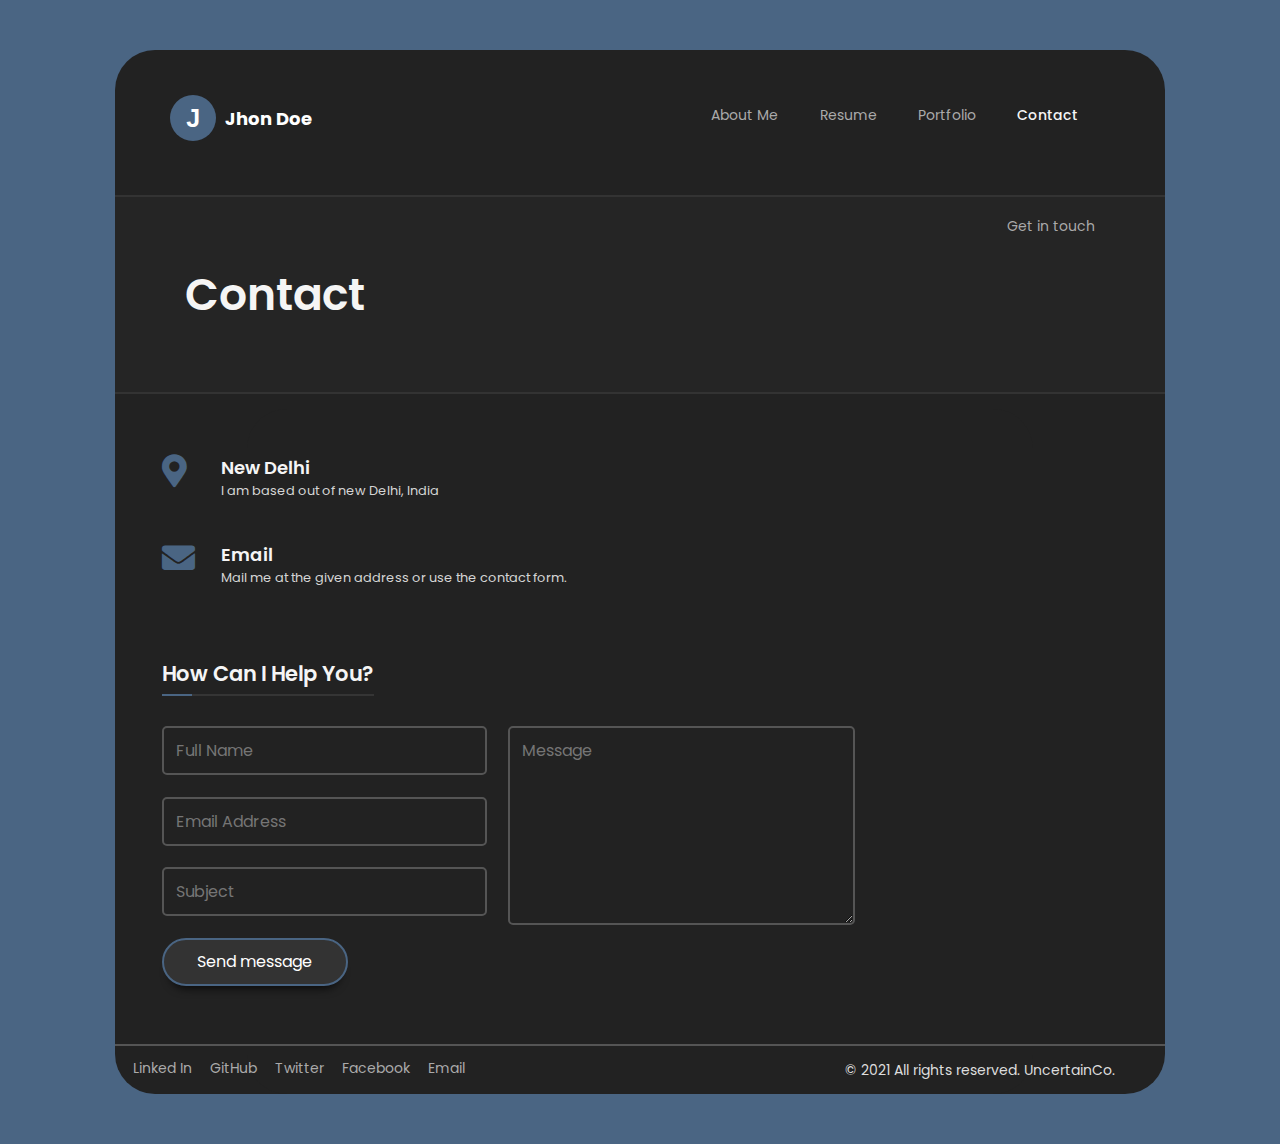
==== #new-web/templates/contact.html @ 74f6d920 "contact page done" ====
<!DOCTYPE html>
<html lang="en">
<head>
    <meta charset="UTF-8">
    <meta name="viewport" content="width=device-width, initial-scale=1.0">
    <link href="https://cdn.jsdelivr.net/npm/bootstrap@5.0.2/dist/css/bootstrap.min.css" rel="stylesheet" integrity="sha384-EVSTQN3/azprG1Anm3QDgpJLIm9Nao0Yz1ztcQTwFspd3yD65VohhpuuCOmLASjC" crossorigin="anonymous">
    <link rel="stylesheet" href="../static/main.css">
    <link href="https://cdnjs.cloudflare.com/ajax/libs/font-awesome/5.13.0/css/all.min.css" rel="stylesheet">
    <title>Contact us</title>
</head>
<body>
<div class="container">
    <nav class="nav-bar">
        <div class="side-logo">
            <div class="logo">
                <div><p>J</p></div>
                <p><strong>Jhon Doe</strong></p>
            </div>
        </div>
        <div class="nav-contents">
            <div class="contents">
                <ul>
                    <a href="#"><li>About Me</li></a>
                    <a href="../templates/resume.html"><li>Resume</li></a>
                    <a href="#"><li>Portfolio</li></a>
                    <a href="#"><li class="bold">Contact</li></a>
                </ul>
            </div>
        </div>
    </nav>
<header>
        <div class="contact_area">
        <div class="contact ">
            <h1>Contact</h1>
            <div class="sub_ti">
                <h4>Get in touch</h4>
            </div>
        </div>
        </div>
    </header>

      <div class="container">
          <div class="row">
                  <div class=" col-xs-12 col-sm-4 ">
                  <div class="info_icon">
                      <div class="icon_block">
                          <div class="icon">
                               <i class="fas fa-map-marker-alt"></i>
                          </div>
                          <div class="icon_text">
                              <h4 style="font-size:18px ;">New Delhi</h4>
                              <p style="font-size:12.88px ;">I am based out of new Delhi, India</p>
                          </div>
                      </div>
                     <div class="icon_block">
                          <div class="icon">
                            <i class="fas fa-envelope"></i>
                          </div>
                          <div class="icon_text">
                              <h4 style="font-size:18px ;">Email</h4>
                              <p style="font-size:12.88px ;">Mail me at the given address or use the contact form.</p>
                          </div>
                      </div>
                  </div>
</div>
<div class=" col-xs-12 col-sm-8 ">

                    <div class="title">
                      <h2>
                        How Can I Help You?
                    </h2>  
                    </div>
                    <form class="contact-form"  method="post">

                      <div class="messages"></div>

                      <div class="controls two-columns">
                        <div class="fields clearfix">
                          <div class="left-column">
                            <div class="form-group form-group-with-icon">
                              <input id="form_name" type="text" name="name" class="form-control" placeholder="Full Name" required="required" data-error="Name is required.">
                              <div class="form-control-border"></div>
                              <div class="help-block with-errors"></div>
                            </div>

                            <div class="form-group form-group-with-icon">
                              <input id="form_email" type="email" name="email" class="form-control" placeholder="Email Address" required="required" data-error="Valid email is required.">
                              <div class="form-control-border"></div>
                              <div class="help-block with-errors"></div>
                            </div>

                            <div class="form-group form-group-with-icon">
                              <input id="form_name" type="text" name="subject" class="form-control" placeholder="Subject" required="required" data-error="Subject is required.">
                              <div class="form-control-border"></div>
                              <div class="help-block with-errors"></div>
                            </div>
                          </div>
                          <div class="right-column">
                            <div class="form-group form-group-with-icon">
                              <textarea id="form_message" name="message" class="form-control" placeholder="Message" rows="7" required="required" data-error="Please, leave me a message."></textarea>
                              <div class="form-control-border"></div>
                              <div class="help-block with-errors"></div>
                            </div>
                          </div>
                        </div>      
                        <input type="submit" class="button btn-send disabled" value="Send message">
                      </div>
                    </form>
                     </div>
                </div>
              </div>
              <footer>
        <div class="footer-contents">
            <div class="contents">
                <ul>
                    <a href="#"><li>Linked In</li></a>
                    <a href="#"><li>GitHub</li></a>
                    <a href="#"><li>Twitter</li></a>
                    <a href="#"><li>Facebook</li></a>
                    <a href="#"><li>Email</li>
                </ul>
                <p class="copyrights">&copy 2021 All rights reserved. UncertainCo.</p>
            </div>

        </div>
    </footer>
   </div>
<script src="https://cdn.jsdelivr.net/npm/bootstrap@5.0.2/dist/js/bootstrap.bundle.min.js" integrity="sha384-MrcW6ZMFYlzcLA8Nl+NtUVF0sA7MsXsP1UyJoMp4YLEuNSfAP+JcXn/tWtIaxVXM" crossorigin="anonymous"></script>
</body>
</html>
---- #new-web/static/main.css ----
@import url('https://fonts.googleapis.com/css2?family=Poppins&display=swap');

* {
    margin: 0;
    padding: 0;
    box-sizing: border-box;
    font-family: 'Poppins', sans-serif;
}

body {
    background: #4A6583;
}

h1,
h2,
h3,
h4,
h5,
h6 {
    font-family: 'Poppins', Helvetica, sans-serif;
    font-weight: 600;
    font-style: normal;
    color: #f5f5f5;
}


.container {
    position: relative;
    background: #222222;
    border-radius: 40px;
    width: 82%;
    height: 100%;
    margin: auto;
    margin-top: 50px;
    margin-bottom: 50px;
    padding: 45px 45px 0px 45px;

}

.nav-bar {
    position: relative;
    width: 100%;
}

.side-logo {
    position: absolute;
    width: 200px;
    left: 10px;
    ;
}

.logo {
    display: flex;
}

.logo>div {
    position: relative;
    width: 40px;
    height: 40px;
    background: #4A6583;
    border-radius: 50%;
    padding: 23px;

}

.logo>div>p {
    position: absolute;
    color: white;
    font-family: sans-serif;
    font-weight: 900;
    font-size: 25px;
    line-height: 40px;
    left: 50%;
    top: 50%;
    padding: 15px;
    transform: translate(-50%, -50%);
}

.logo>div+p {
    font-family: poppins;
    position: absolute;
    color: white;
    top: 50%;
    transform: translateY(-50%);
    left: 55px;
    font-size: 18px;
}

.nav-contents {
    position: absolute;
    right: 0;
    top: 10px;
    width: 450px;
}

.nav-contents ul {
    display: flex;
    font-size: 14px;
    color: #aaa;
    justify-content: space-evenly;
    align-self: flex-end;
    list-style-type: none;
}

.bold {
    font-weight: 500;
    color: whitesmoke;
}

a {
    text-decoration: none;
    color: #aaa;
    outline: none;
    transition: all 0.2s ease-in;
}

a:hover {
    font-weight: 500;
    color: whitesmoke;
}

header {
    display: flex;
    justify-content: space-between;
    position: relative;
    top: 100px;
}

.image-bg {
    width: 20em;
    height: 20em;
    border-radius: 50%;
    background: #444444;
    margin-left: 10em;
    box-shadow: 3px 2px 14px 3px rgba(0, 0, 0, 0.75);
}

img {
    display: flex;
    justify-content: center;
    align-items: center;
    margin: 15px;
    width: 18em;
    height: 18em;
    ;
    border-radius: 50%;
}

.content {
    display: flex;
    flex-direction: column;
    justify-content: flex-start;
    align-self: center;
    color: white;
    width: 600px;
    padding-top: 20px;

}

.content p {
    font-size: 16px;
    color: #aaa;
}

.content h2 {
    font-size: 48px;
    padding: 10px 0px;
    font-weight: 900;
}

.content .icons {
    display: flex;
    justify-content: flex-start;
    align-items: center;
    margin-left: 5px;
    padding: 10px 0px;
}

.content .icons i {
    font-size: 18px;
    margin-right: 15px;
    color: whitesmoke;
    cursor: pointer;
    transition: all 0.3s ease-in;
}

.content .icons i:hover {
    color: #ff9800;
}

.content .intro {
    margin-top: 10px;
    font-size: 16px;
    width: 85%;
    color: #ddd;
    line-height: 25px;
}

.content .intro span {
    font-size: 16px;
    border-radius: 2px;
    border-bottom: 3px solid #4A6583;
    transition: all 0.3s ease;
}

.content .intro span:hover {
    cursor: pointer;
    color: #ff9800;
}

.content .buttons {
    margin-top: 15px;
    padding: 10px 0px;
    display: flex;
    flex-direction: row;
}

.content button {
    margin-right: 10px;
    padding: 10px 30px;
    border-radius: 30px;
    background: #444;
    color: whitesmoke;
    border: none;
    outline: none;
    border: 2px solid #4A6583;
    transition: all 0.3s ease-in-out;
    box-shadow: 2px 5px 5px 2px rgba(0, 0, 0, 0.15);
}

#contact {
    border: 2px solid #aaa;
}

#contact:hover {
    color: #222;
    background: #aaa;
}

.content button:hover {
    background: #4A6583;
}

main {
    top: 220px;
    margin: auto;
    margin-top: 200px;
    padding: 0px 30px;
    color: white;
    padding-bottom: 50px;
}

main .main-one {
    margin-bottom: 100px;
}

main .main-one h2 {
    font-size: 21px;
    width: 120px;
    border-bottom: 3px solid #444;
    margin-bottom: 18px;
}

main .main-one h2::after {
    content: " ";
    position: absolute;
    display: block;
    width: 60px;
    border-bottom: 3px solid #4A6583;
}

main .main-one .one {
    display: grid;
    grid-template-columns: 50% 50%;
}

main .main-one .box {
    display: flex;
    margin: 10px 5px;
    padding: 0px 5px;
}

main .main-one .box i {
    font-size: 32px;
    padding: 15px;
    padding-right: 20px;
    color: #4A6583;
}

main .main-one .box h3 {
    font-size: 18px;
    line-height: 25px;
    margin-top: 12px;
}

main .main-one .box p {
    font-size: 14px;
    line-height: 22px;
    color: #ddd;
}

main .main-two h2 {
    margin-bottom: 30px;
}

.carousel-indicators button {
    border-radius: 0px !important;
}

.carousel-item {
    border-radius: 40px;
    background: #333;
    border: 2px solid #444
}

.carousel-item h5 {
    font-weight: 900;
    margin: 0;
    color: white;
    padding: 0;
}

.carousel-item h6 {
    font-size: 14px !important;
    color: #888;
    padding: 0;
    margin: 0;
}

.carousel-item p {
    font-size: 14px !important;
    color: #ddd;
    padding: 0;
    margin: 0;
}

.carousel-item img {
    border: none;
    visibility: hidden;
}

.carousel-caption img {
    visibility: visible;
    position: absolute;
    left: 50%;
    bottom: 80%;
    padding: 10px;
    object-fit: cover;
    transform: translateX(-50%);
    width: 150px;
    height: 150px;
    border-radius: 50% !important;
}

footer {
    position: absolute;
    bottom: 0;
    margin-top: 100px;
    width: 100%;
    left: 0;
    height: 50px;
    border-top: 2px solid #555;
    border-bottom-left-radius: 40px;
    border-bottom-right-radius: 40px;
}

.footer-contents {
    font-size: 14px;
    font-weight: 0;
    line-height: 45px;
}

.footer-contents .contents {
    width: 35%;
}

.footer-contents .contents ul {
    display: flex;
    justify-content: space-evenly;
    align-items: center;
    list-style-type: none;
    color: #666;
}

.footer-contents a:hover {
    color: white;
}

.footer-contents .copyrights {
    position: absolute;
    right: 50px;
    bottom: 50%;
    margin: 0;
    line-height: 0;
    padding: 0;
    color: #ddd;
}

@media(max-width: 900px) {
    body {
        background: #222;
    }

    .container {
        width: 100%;
        margin: auto;
        padding: 0;
        overflow: hidden;
        border-radius: 0px;
    }

    .nav-bar {
        margin: 0;
        padding: 0;
        margin-top: 10px;
    }

    .nav-bar .nav-contents {
        margin: 0;
        padding: 0;
        display: none;
        visibility: hidden;
    }

    header {
        margin: -30px;
        display: flex;
        flex-direction: column;
        justify-content: center;
        align-items: center;
    }

    .image-bg {
        margin: 0;
        padding: 0;
        margin-left: 0;
        transform: scale(0.85);
    }

    .image-bg .image {
        margin: 0;
        padding: 0;
        transform: scale(0.95);
    }

    .content {
        margin: 0;
        padding: 0;
        align-items: center;
    }

    .content p {
        margin-top: 10px;
        margin-bottom: 0px;
        padding: 0;
    }

    .content h2 {
        margin: 0;
        padding: 0;
    }

    .content .intro {
        font-size: 14px;
        margin: 0;
        width: 60%;
        padding: 0px 15px;
    }

    .content .buttons {
        flex-direction: column;
        justify-content: space-evenly;
        align-items: center;
    }

    .content button {
        margin-bottom: 10px;
    }

    main .main-one .one {
        display: block
    }

    main .main-one .box {
        display: grid;
        grid-template-columns: 20% 80%;
        margin: 0;
        padding: 0;
    }

    main .main-one .box p {
        font-size: 14px;
    }

    .carousel-caption {
        display: block !important;
        transform: scale(0.8);
    }

    footer {
        height: 80px;
    }

    .footer-contents .contents {
        width: 90%;
    }

    .footer-contents .contents ul {
        justify-content: space-around;
    }

    .footer-contents .copyrights {
        bottom: 20px;
        text-align: center;
        left: 50px;
        font-size: 12px;
    }

}

/* Contact page styling */
.contact_area {
    position: relative;
    width: 100%;
    margin: auto;
    height: auto;
    min-height: 100%;
}

.contact {
    display: block;
    position: relative;
    background-color: #252525;
    border-top: 2px solid #333;
    border-bottom: 2px solid #333;
    padding: 65px 70px;
    margin-right: -45px;
    margin-left: -45px;
    margin-bottom: 65px;
    text-align: left;
    color: whitesmoke;
}

.contact h1 {
    font-size: 44px;
    font-weight: 600;
    margin: 0;
}

.contact .sub_ti {
    display: inline-block;
    position: absolute;
    top: 0;
    right: 70px;
}

.contact .sub_ti h4 {
    color: #aaa;
    font-weight: 400;
    font-size: 14px;
    margin: 1.33em 0;
}

.row {
    display: flex;
    flex-wrap: wrap;
    margin-right: -130px;
    margin-left: -130px;
}

.icon_block {
    position: relative;
    text-align: left;
    width: 100%;
    display: table;
    margin: 0;
    padding: 0 10px 30px 0;
}

.info_icon {
    position: relative;
    text-align: left;
    width: 100%;
    display: table;
    margin: 0;
    padding: 0 10px 30px 0;
}

.icon_block .icon {
    position: relative;
    display: table-cell;
    padding: 0 10px 5px 0;
    width: 44px;
}

.icon_block i {
    position: relative;
    display: table-cell;
    font-size: 33px;
    color: #4A6583;
}

.icon_block .icon_text {
    position: relative;
    display: table-cell;
    padding: 0 0 0 15px;
    vertical-align: middle;
    color: #f5f5f5;
}


p {
    color: #d5d5d5;
    margin: 0 0 10px;
}

/* Contact Form */
form {
    margin: 0;
}

.title h2,
h3.comment-reply-title {
    display: inline-block;
    position: relative;
    font-size: 21px;
    margin: 0 0 30px;
    padding-bottom: 7px;
}

.form-group {
    position: relative;
    margin: 0 0 21.5px;
}

.form-control,
.form-control:focus,
.has-error .form-control,
.has-error .form-control:focus,
input[type="search"],
input[type="password"],
input[type="text"] {
    position: relative;
    border: 2px solid #555;
    border-radius: 5px;
    display: block;
    font-size: 1em;
    margin: 0;
    padding: 10px 25px 10px 12px;
    width: 100%;
    min-width: 100%;
    background: 0 0;
    text-align: left;
    color: #eee;
    box-shadow: none;
    outline: none;
    font-family: 'Poppins', Helvetica, sans-serif;
}

.form-control+.form-control-border {
    content: "";
    position: absolute;

    left: 0;
    right: 100%;
    bottom: 0;
    border-radius: 5px;
    top: 0;
    opacity: 0;
    background: transparent;
    border: 2px solid #4A6583;
    border-right-width: 0;
    height: 100%;
}

.form-group .help-block:empty {
    display: none;
}

.title h2:before,
h3.comment-reply-title:before {
    display: block;
    position: absolute;
    content: '';
    width: 100%;
    background-color: #353535;
    height: 2px;
    bottom: 0;
}

.title h2:after,
h3.comment-reply-title:after {
    display: block;
    position: absolute;
    content: '';
    width: 30px;
    background-color: #4A6583;
    height: 2px;
    bottom: 0;
}

.form-group .help-block {
    position: absolute;
    display: inline-block;
    padding: 0px 5px;
    font-size: 0.93em;
    line-height: 1.75em;
    margin: -2px 0 0 10px;
    color: #fff;
    background: #ff4e4e;
    z-index: 1;
}

.controls.two-columns .right-column {
    width: 50%;
    float: right;
}

.controls.two-columns .left-column {
    width: 47%;
    float: left;
    margin-right: 3%;
}

textarea.form-control,
textarea.form-control:focus {
    height: auto;
}

.btn-primary,
.btn-secondary,
button,
input[type="button"],
input[type="submit"],
.wp-block-button .wp-block-button__link {
    display: inline-block;
    position: relative;
    padding: .8em 2.1em;
    margin-bottom: 6.75em;
    margin-right: .25em;
    font-size: 1em;
    line-height: 1.2;
    border: 2px solid #4A6583;
    color: #fff;
    background-color: #333;
    border-radius: 30px;
    box-shadow: 0px 10px 10px -8px rgb(0 0 0 / 78%);
}

.btn-primary:hover,.btn-primary:focus,button:hover,button:focus,input[type="button"]:hover,input[type="button"]:focus,input[type="submit"]:hover,input[type="submit"]:focus {
    background-color: #4A6583;
    color: #fff;
    border: 2px solid #4A6583;
}

button,
input[type="button"],
input[type="reset"],
input[type="submit"] {
    cursor: pointer;
    *overflow: visible;
}

textarea {
    color: -internal-light-dark(black, white);
    text-indent: 0px;
    text-shadow: none;
    display: inline-block;
    text-align: start;
    appearance: auto;
    background-color: -internal-light-dark(rgb(255, 255, 255), rgb(59, 59, 59));
    flex-direction: column;
    resize: auto;
    cursor: text;
    white-space: pre-wrap;
    overflow-wrap: break-word;
    column-count: initial !important;
    margin: 0em;
    font: 400 13.3333px Arial;
    border-width: 1px;
    border-style: solid;
    border-color: -internal-light-dark(rgb(118, 118, 118), rgb(133, 133, 133));
    border-image: initial;
    padding: 2px;
}
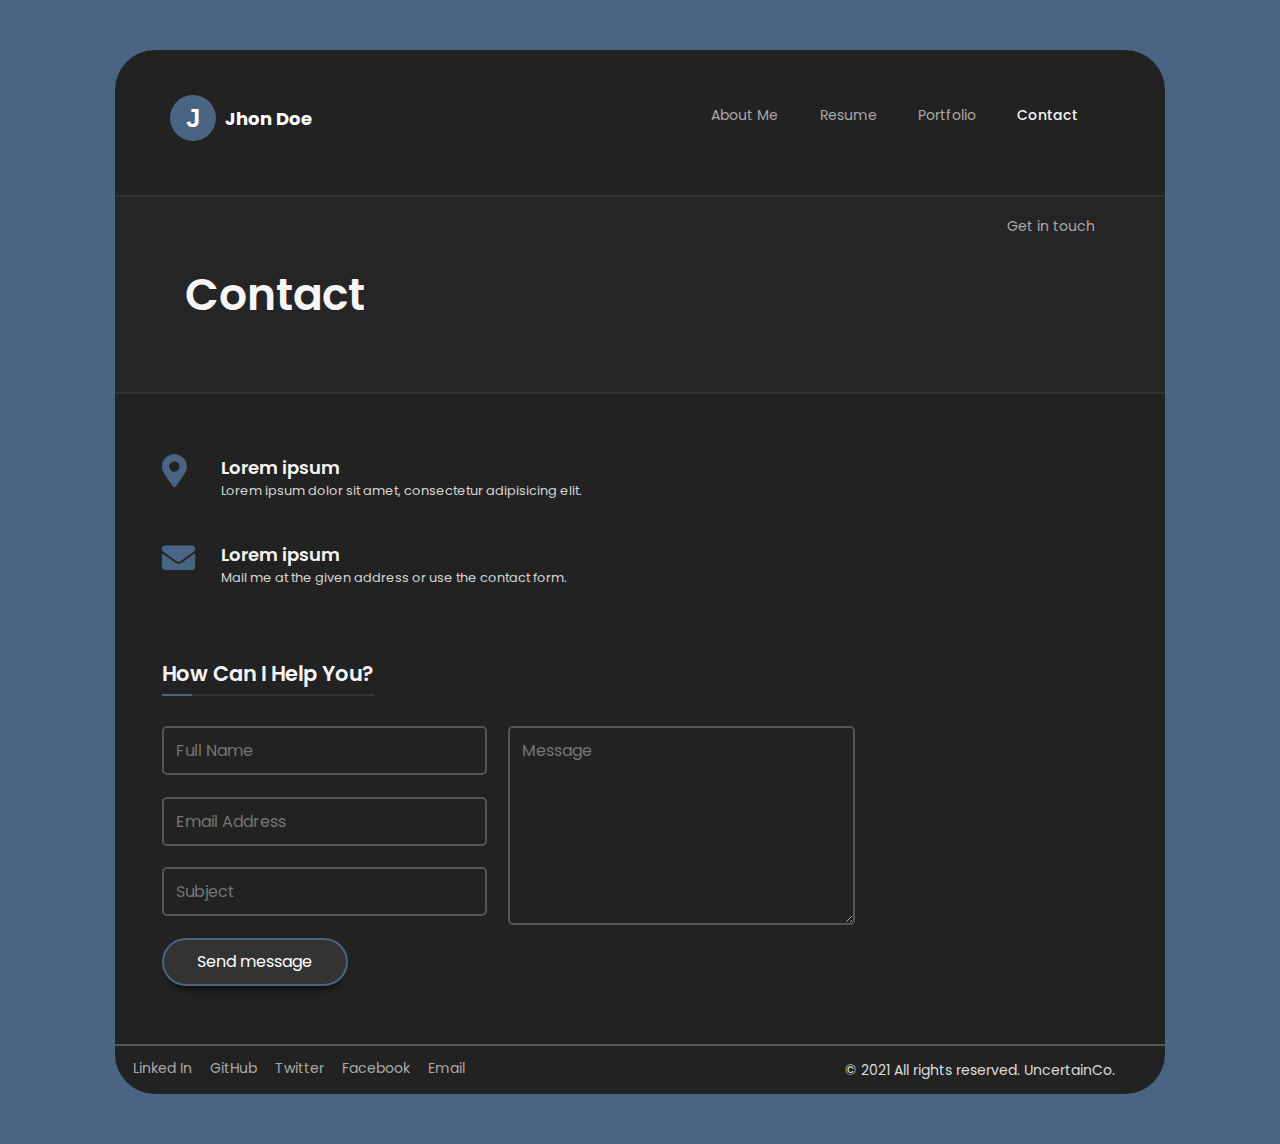
==== commit 86c306e1: "contact page done" ====
--- a/#new-web/templates/contact.html
+++ b/#new-web/templates/contact.html
@@ -48,8 +48,8 @@
                                <i class="fas fa-map-marker-alt"></i>
                           </div>
                           <div class="icon_text">
-                              <h4 style="font-size:18px ;">New Delhi</h4>
-                              <p style="font-size:12.88px ;">I am based out of new Delhi, India</p>
+                              <h4 style="font-size:18px ;">Lorem ipsum</h4>
+                              <p style="font-size:12.88px ;">Lorem ipsum dolor sit amet, consectetur adipisicing elit. </p>
                           </div>
                       </div>
                      <div class="icon_block">
@@ -57,7 +57,7 @@
                             <i class="fas fa-envelope"></i>
                           </div>
                           <div class="icon_text">
-                              <h4 style="font-size:18px ;">Email</h4>
+                              <h4 style="font-size:18px ;">Lorem ipsum</h4>
                               <p style="font-size:12.88px ;">Mail me at the given address or use the contact form.</p>
                           </div>
                       </div>
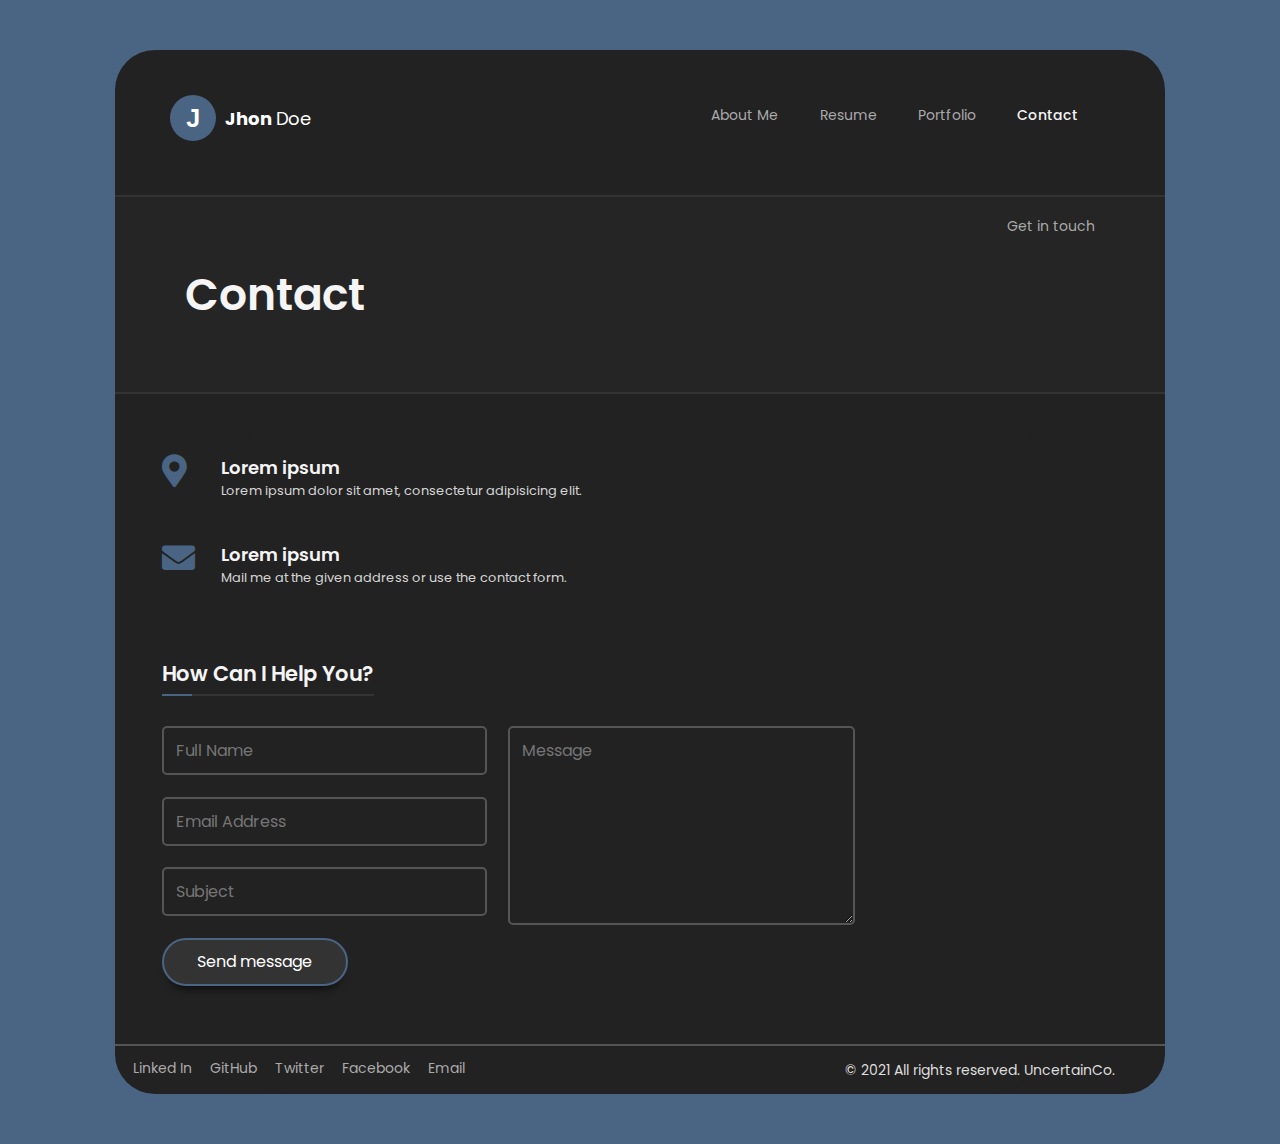
==== commit db020e97: "Resumepage (Done.)" ====
--- a/#new-web/templates/contact.html
+++ b/#new-web/templates/contact.html
@@ -14,16 +14,16 @@
         <div class="side-logo">
             <div class="logo">
                 <div><p>J</p></div>
-                <p><strong>Jhon Doe</strong></p>
+                <p><strong>Jhon </strong>Doe</p>
             </div>
         </div>
         <div class="nav-contents">
             <div class="contents">
                 <ul>
-                    <a href="#"><li>About Me</li></a>
-                    <a href="../templates/resume.html"><li>Resume</li></a>
-                    <a href="#"><li>Portfolio</li></a>
-                    <a href="#"><li class="bold">Contact</li></a>
+                    <a href="aboutme.html "><li>About Me</li></a>
+                    <a href="resume.html"><li>Resume</li></a>
+                    <a href="portfolio.html"><li>Portfolio</li></a>
+                    <a href="contact.html"><li class="bold">Contact</li></a>
                 </ul>
             </div>
         </div>
